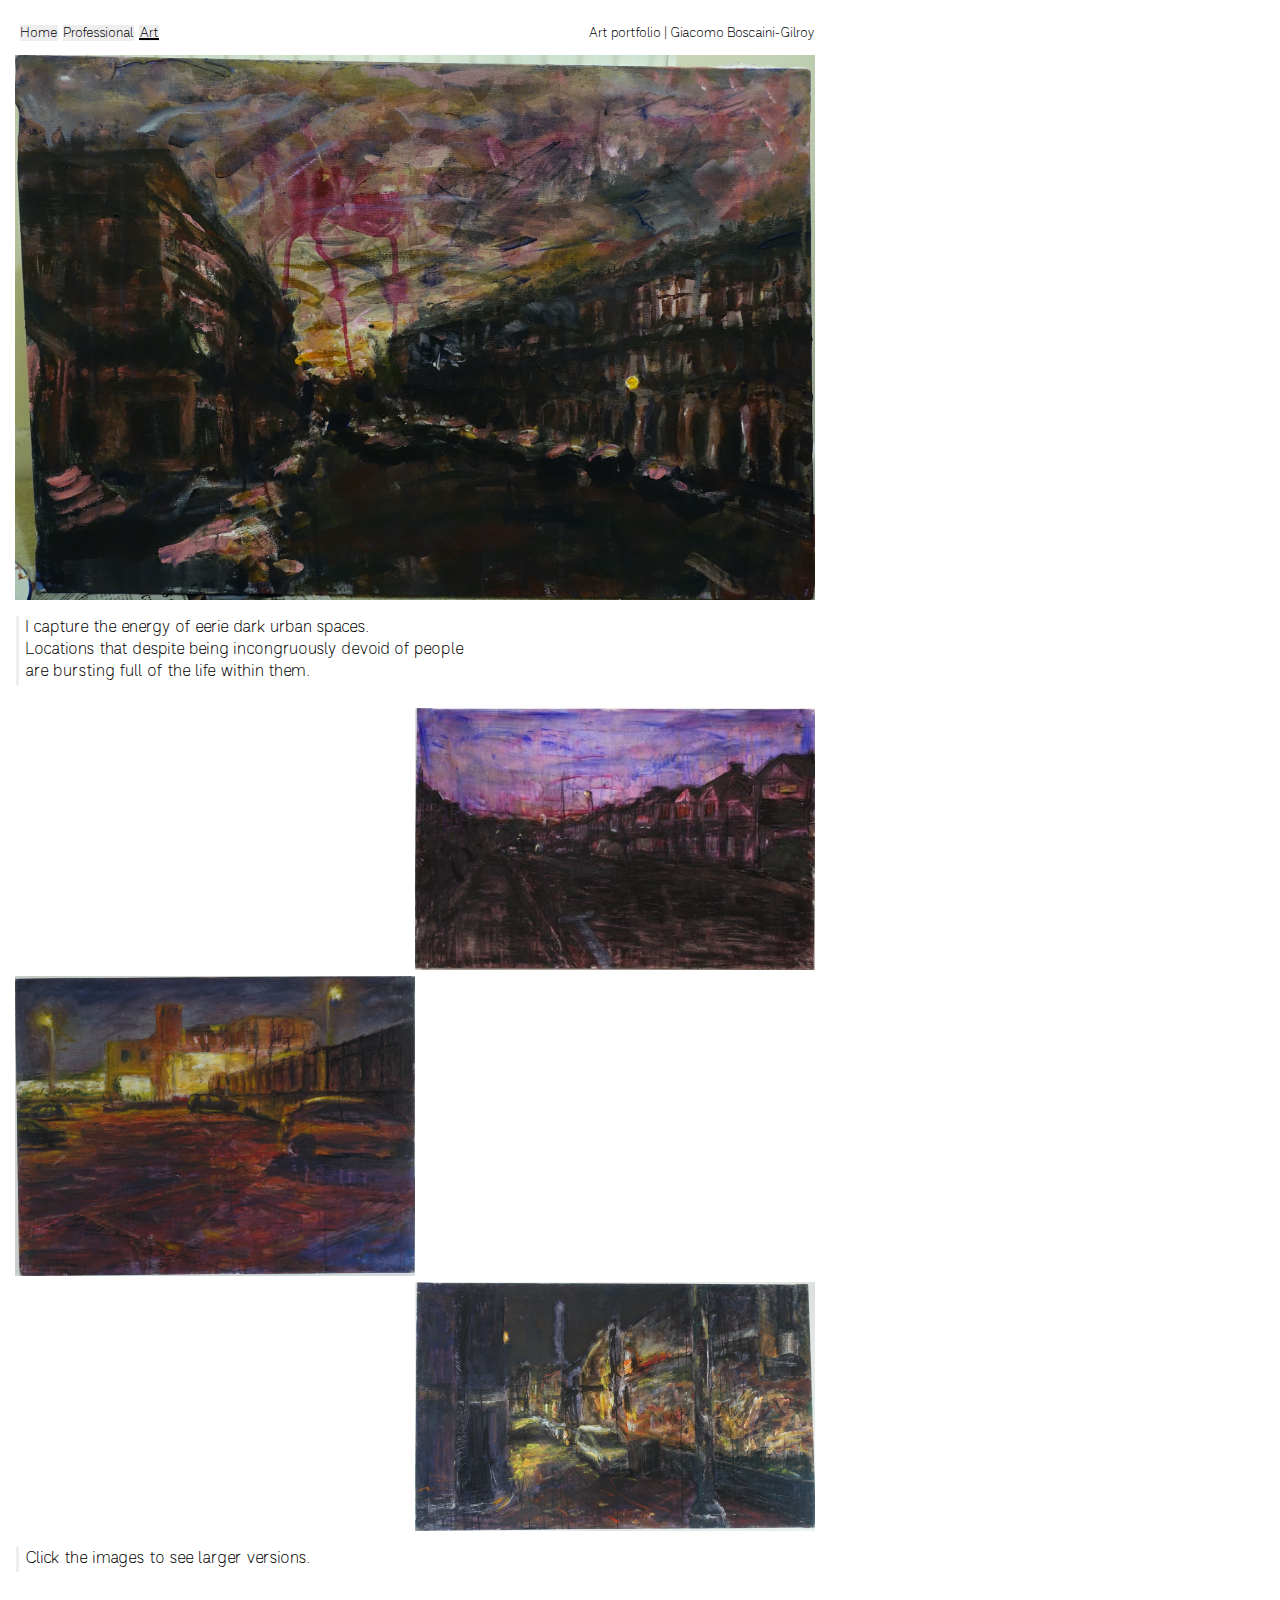
==== art.html @ c8221886 "Update relative links" ====
<!DOCTYPE html>
<html lang="en">
<head>
  <meta charset="UTF-8">
  <meta http-equiv="content-type" content="text/html; charset=utf-8" />
  <title>Giacomo Boscaini-Gilroy</title>
  <meta name='viewport' content='initial-scale=1' />
  <link href="https://fonts.googleapis.com/css?family=Open+Sans:400,600,700,bold" rel="stylesheet">
  <link href="./lib/globalstyles.css" rel="stylesheet" />
  <link rel="icon" type="image/x-icon" href="./images/favicon.ico">

<style>

  a {
    /* text-decoration-line: none;
    color: black; */
    position: relative;
  }

  body {
    /* font-family: 'Open Sans'; */
    display: inline-block;
    margin-left: 15px;
  }

  p {
    float: left;
  }

  p {
    margin-top: 0px;
    font-size: 12pt;
  }

  a > p {
    margin: 5px 0px 0px 15px;
    display: inline-block;
  }

  .container {
    clear: both;
    float: left;
  }

  .flex-container {
    display: flex;
    flex-direction: column;
  }

  .row {
    clear: both;
    display: flex;
    flex-direction: row;
    max-width: 800px;
  }

  .row > * {
    margin: 10px;
    flex: 1 1 0;
  }
  .row :first-child {
    flex: 1 1 0;
  }

  .column.photo {
    margin: 0px;
  }

  text {
    text-anchor: middle;
    alignment-baseline: middle;
  }

  .overlay {
    position: absolute;
    top: 0;
    bottom: 0;
    left: 0;
    right: 0;
    height: 100%;
    width: 100%;
    opacity: 0;
    transition: .5s ease;
    background-color: #e8e7ba;
  }

  a:hover .overlay {
    opacity: 0.8;
  }

  .text {
    /* color: white; */
    font-size: 14px;
    position: absolute;
    text-align: center;
    width: 100%;
    top: 50%;
    transform: translateY(-50%);
  }

  .img-container {
    position: relative;
  }

</style>

<script src="lib/d3.min.js"></script>

<body>
  <p class="header"><a href="/">
    Home
  </a></p>
  <p class="header"><a href="/data">
    Professional
  </a></p>
  <p class="header selected-page"><a href="/art">
    Art
  </a></p>

  <p class="header right desktop">Art portfolio | Giacomo Boscaini-Gilroy</p>
  <p class="header right mobile">Giacomo Boscaini-Gilroy<br>Art portfolio</p>

  <div class="container">
    <div class="flex-container">

      <div class="row">
        <div class="column photo">
          <a href="images/queensgateterrace.jpg">
            <div class="img-container">
              <img src="images/queensgateterrace_small.jpg" width="100%">
            </div>
          </a>
        </div>
      </div>

      <div class="border-container">
        <div class="row">
          <div class="column">
            <p>I capture the energy of eerie dark urban spaces.
              <br>Locations that despite being incongruously devoid of people
              <br>are bursting full of the life within them.
            </p>
          </div>
        </div>
      </div>

      <div class="row">
        <div class="column photo">
        </div>
        <div class="column photo">
          <a href="images/nightlifeinsuburbia.jpg">
            <div class="img-container">
              <img src="images/nightlifeinsuburbia.jpg" width="100%">
            </div>
          </a>
        </div>
      </div>

      <div class="row">
        <div class="column photo">
          <a href="images/surbitonstation.jpg">
            <div class="img-container">
              <img src="images/surbitonstation.jpg" width="100%">
            </div>
          </a>
        </div>
        <div class="column photo">
        </div>
      </div>

      <div class="row">
        <div class="column photo">
        </div>
        <div class="column photo">
          <a href="images/bricklaneblack.jpg">
            <div class="img-container">
              <img src="images/bricklaneblack.jpg" width="100%">
            </div>
          </a>
        </div>
      </div>

      <div class="border-container">
        <div class="row">
          <div class="column">
            <p>Click the images to see larger versions.
            </p>
          </div>
        </div>
      </div>

    </div>
  </div>

</body>

<script>

</script>
---- lib/globalstyles.css ----
@font-face {
    font-family: 'SalmaAlfasans';
    src: url("./SalmaAlfasans-Light.otf") format("opentype");
}

body {
  font-family: 'SalmaAlfasans';
}

h1, h3 {
  font-weight: 400;
}

.header {
  margin-top: 17px;
  margin-left: 5px;
  font-size: 13px;
}

.header.right {
  float: right;
  text-align: right;
}

a {
  text-decoration-thickness: 2px;
  background-color: #eee;
  color: black;
}
a:not(.header.selected-page a) {
  text-decoration-line: none;
}
a:hover {
  text-decoration-line: underline !important;
}
img:hover, image:hover {
  opacity: 0.8;
}

@media (max-width: 599px) {
  .desktop {
    display: none;
  }
}
@media (min-width: 600px) {
  .mobile {
    display: none;
  }
}

.border-container {
  position:relative;
}

.border-container.title:before {
  border-color: #ccc;
  top: 26px;
  height: 24px;
}

.border-container:before {
    position: absolute;
    width: 00px;
    height: calc(100% - 36px);
    border-color: #eee;
    /* border-color: #e8e7ba; */
    border-style: solid;
    /* border-width: 2px; */
    content: ' ';
    top: 10px;
    left: 1px;
    border-width: 3px 0 0 3px;
}
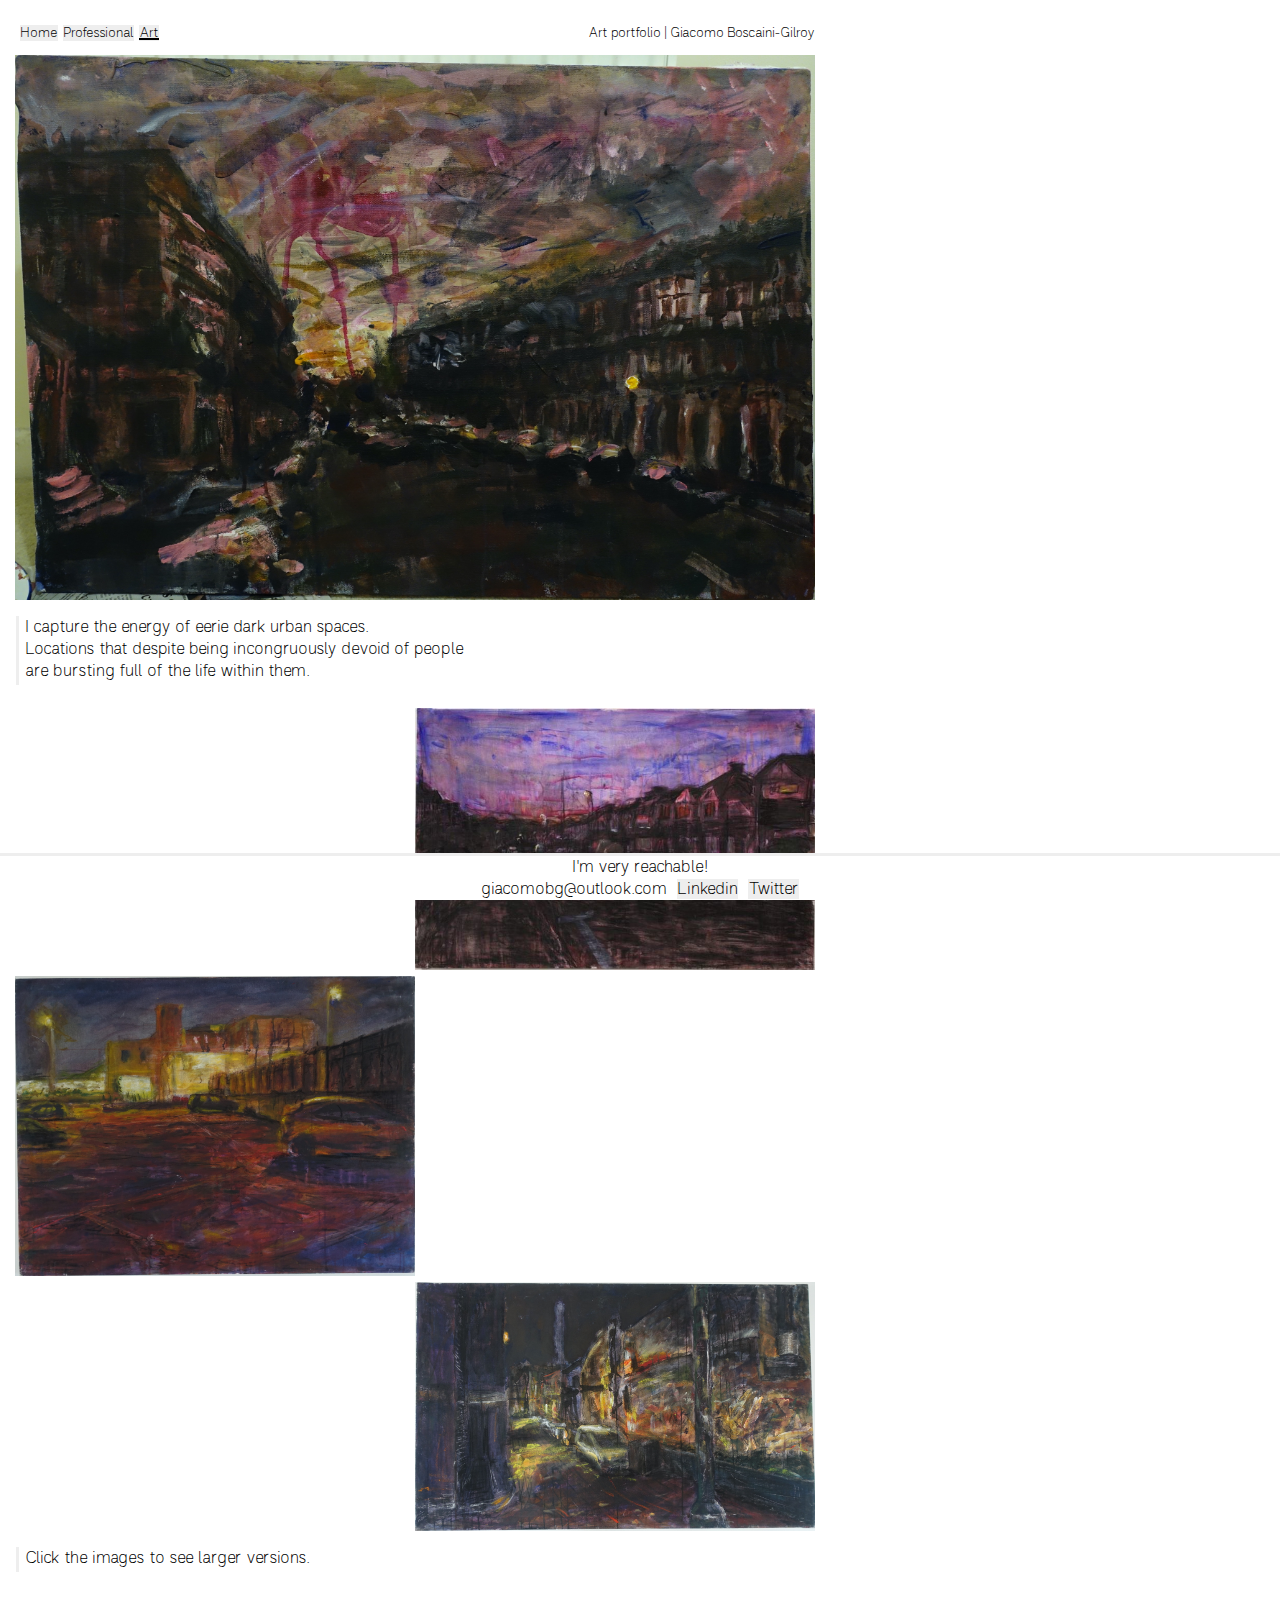
==== commit c4b123a6: "Add footer" ====
--- a/art.html
+++ b/art.html
@@ -21,6 +21,7 @@
     /* font-family: 'Open Sans'; */
     display: inline-block;
     margin-left: 15px;
+    margin-bottom: 40px;
   }
 
   p {
@@ -192,6 +193,14 @@
     </div>
   </div>
 
+  <footer>
+    I'm very reachable! <br>
+    <span class="side-margin">giacomobg@outlook.com</span>
+    <a class="side-margin" href="https://www.linkedin.com/in/giacomo-boscaini-gilroy/">Linkedin</a>
+    <a class="side-margin" href="https://twitter.com/GiacomoBosc">Twitter</a>
+  </footer>
+
+
 </body>
 
 <script>
--- a/lib/globalstyles.css
+++ b/lib/globalstyles.css
@@ -71,3 +71,19 @@
     left: 1px;
     border-width: 3px 0 0 3px;
 }
+
+footer {
+  border-top: solid #eee 3px;
+  background-color: white;
+  position: fixed;
+  left: -10px;
+  bottom: 0;
+  width: 100%;
+  padding-left: 10px;
+  padding-right: 10px;
+  text-align: center;
+}
+.side-margin {
+  margin-right:3px;
+  margin-left: 3px;
+}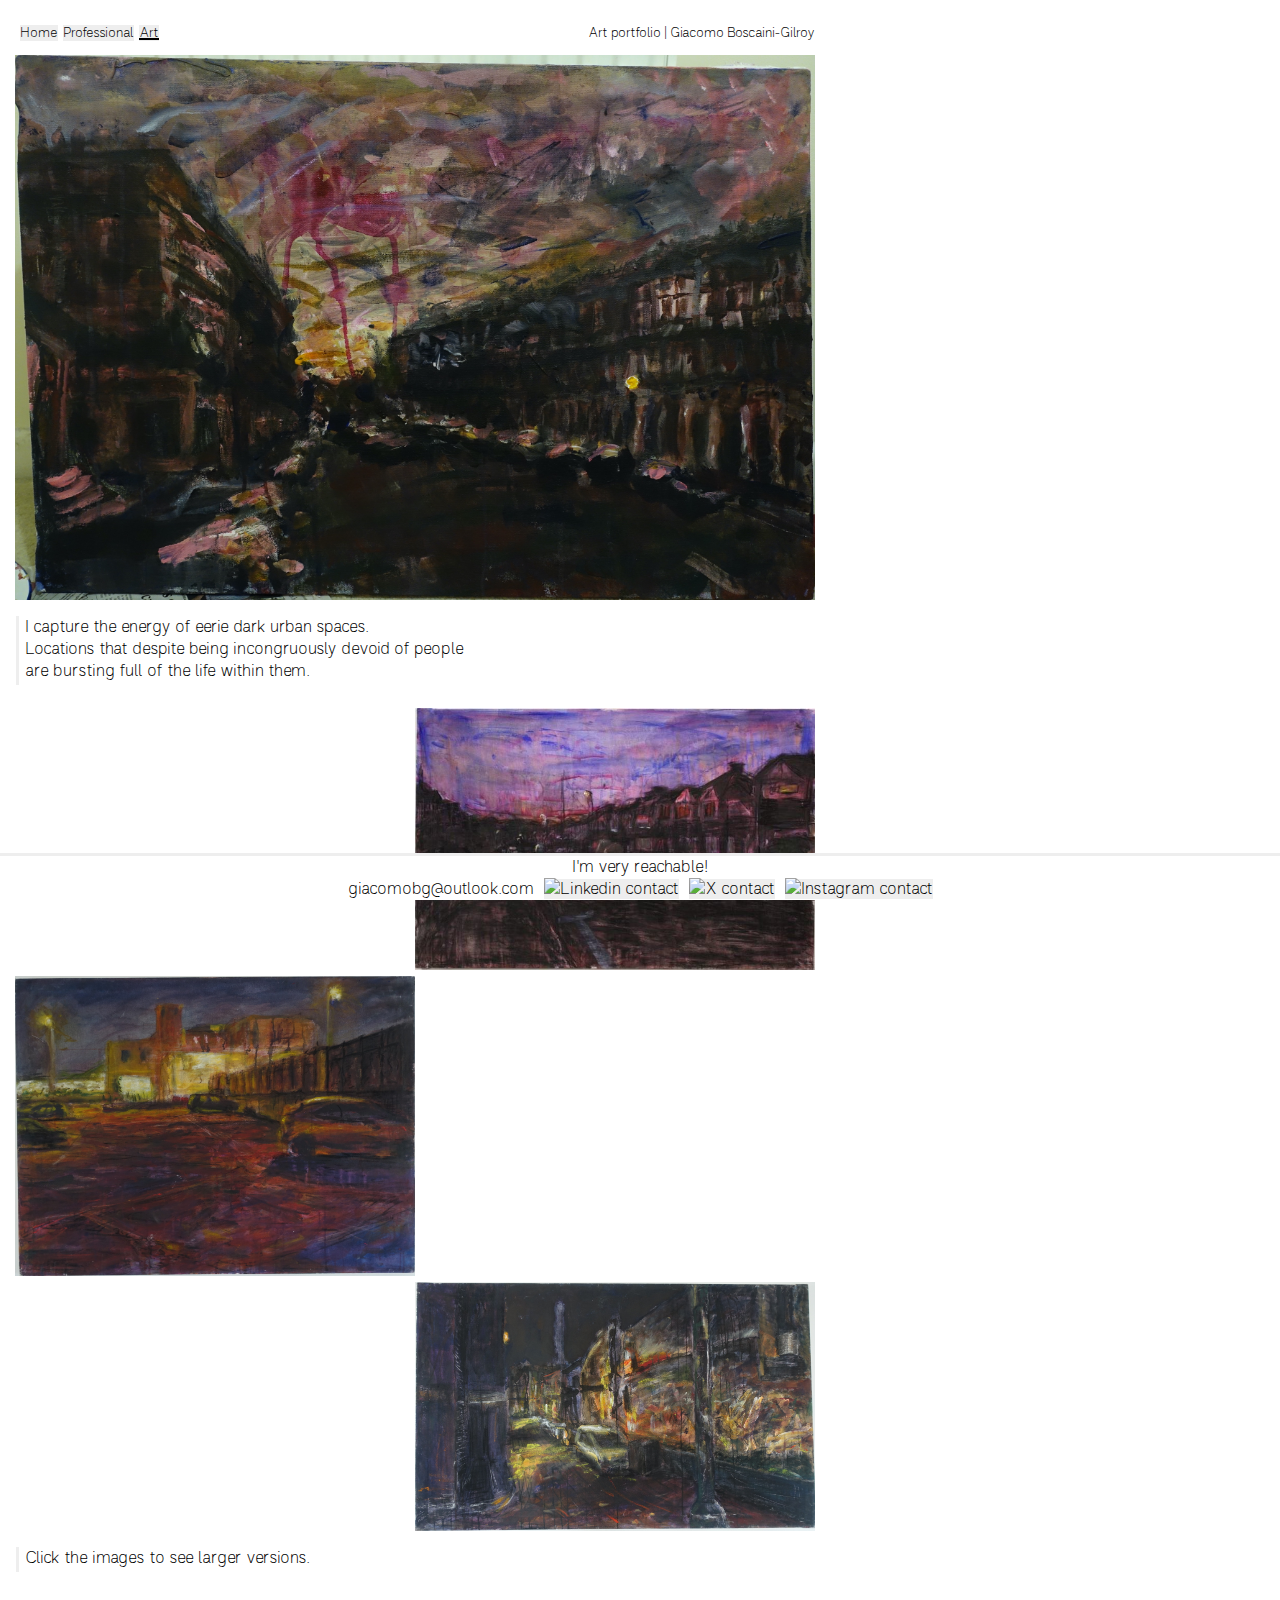
==== commit ae189cfa: "Replace art page footer" ====
--- a/art.html
+++ b/art.html
@@ -196,8 +196,9 @@
   <footer>
     I'm very reachable! <br>
     <span class="side-margin">giacomobg@outlook.com</span>
-    <a class="side-margin" href="https://www.linkedin.com/in/giacomo-boscaini-gilroy/">Linkedin</a>
-    <a class="side-margin" href="https://twitter.com/GiacomoBosc">Twitter</a>
+    <a class="side-margin" href="https://www.linkedin.com/in/giacomo-boscaini-gilroy/"><img class="social-image" src="https://cdn1.iconfinder.com/data/icons/social-media-rounded-corners/512/Rounded_Linkedin2_svg-512.png" alt="Linkedin contact"></a>
+    <a class="side-margin" href="https://twitter.com/GiacomoBosc"><img class="social-image" src="https://cdn2.iconfinder.com/data/icons/threads-by-instagram/24/x-logo-twitter-new-brand-contained-512.png" alt="X contact"></a>
+    <a class="side-margin" href="https://www.instagram.com/londondatavizzer"><img class="social-image" src="https://cdn1.iconfinder.com/data/icons/social-media-rounded-corners/512/Rounded_Instagram_svg-512.png" alt="Instagram contact"></a>
   </footer>
 
 
--- a/lib/globalstyles.css
+++ b/lib/globalstyles.css
@@ -1,10 +1,14 @@
 @font-face {
-    font-family: 'SalmaAlfasans';
+    font-family: 'Salma';
     src: url("./SalmaAlfasans-Light.otf") format("opentype");
+}
+@font-face {
+    font-family: 'SalmaBold';
+    src: url("./SalmaAlfasans\ SemiBold.otf") format("opentype");
 }
 
 body {
-  font-family: 'SalmaAlfasans';
+  font-family: 'Salma';
 }
 
 h1, h3 {
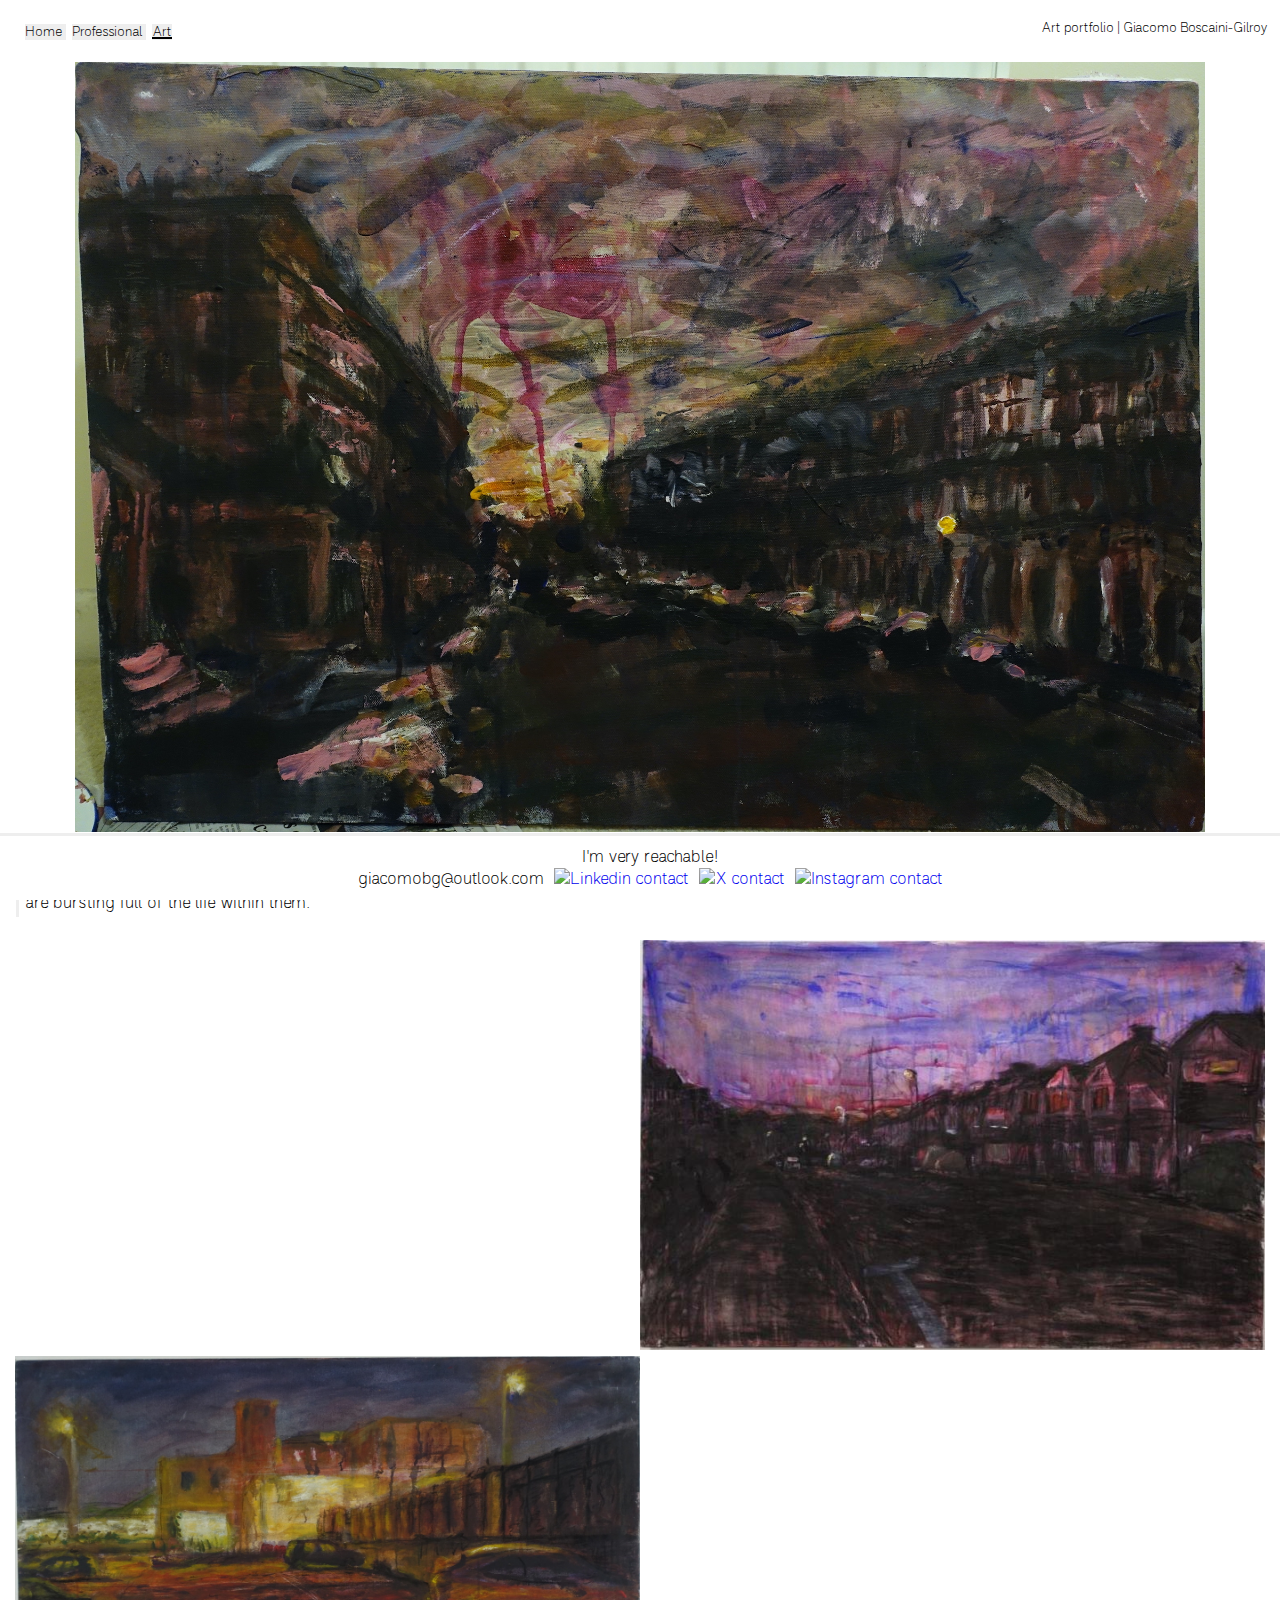
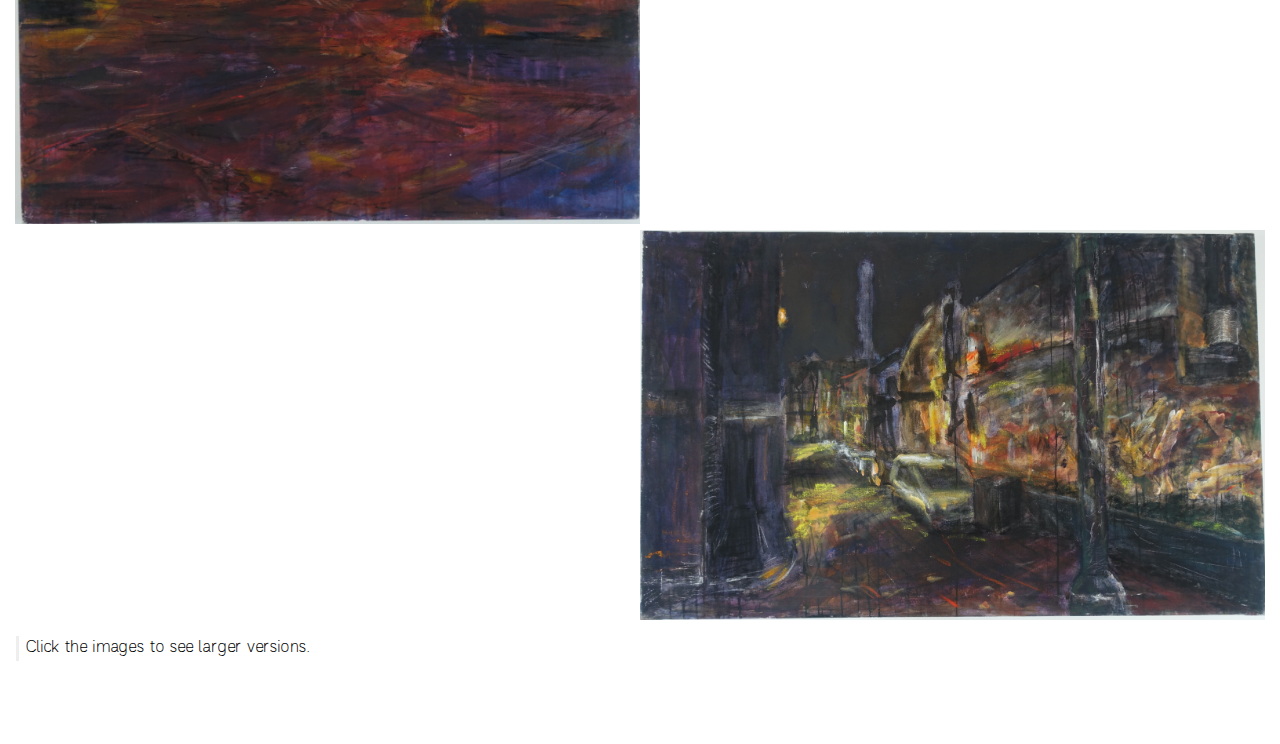
==== commit 26766874: "Add GSAP animations" ====
--- a/art.html
+++ b/art.html
@@ -4,6 +4,10 @@
   <meta charset="UTF-8">
   <meta http-equiv="content-type" content="text/html; charset=utf-8" />
   <title>Giacomo Boscaini-Gilroy</title>
+  <meta property="og:title" content="Giacomo Boscaini-Gilroy"/>
+  <meta property="og:description" content="A portfolio of data visualisation work and paintings"/>
+  <meta property="og:type" content="website"/>
+  <meta property="og:image" content="https://www.giacomomakes.art/images/spotify-bubbles.gif"/>
   <meta name='viewport' content='initial-scale=1' />
   <link href="https://fonts.googleapis.com/css?family=Open+Sans:400,600,700,bold" rel="stylesheet">
   <link href="./lib/globalstyles.css" rel="stylesheet" />
@@ -19,9 +23,9 @@
 
   body {
     /* font-family: 'Open Sans'; */
-    display: inline-block;
-    margin-left: 15px;
-    margin-bottom: 40px;
+    /* display: inline-block; */
+    margin-left: 0px;
+    margin-bottom: 60px;
   }
 
   p {
@@ -39,8 +43,10 @@
   }
 
   .container {
-    clear: both;
-    float: left;
+    margin-left: 15px;
+    margin-right: 15px;
+    /* clear: both;
+    float: left; */
   }
 
   .flex-container {
@@ -52,7 +58,7 @@
     clear: both;
     display: flex;
     flex-direction: row;
-    max-width: 800px;
+    /* max-width: 800px; */
   }
 
   .row > * {
@@ -99,27 +105,38 @@
     transform: translateY(-50%);
   }
 
-  .img-container {
+  /* .img-container { */
+    img {
     position: relative;
   }
+  img {
+    max-height: calc(100vh - 130px);
+    object-fit: contain;
+  }
 
 </style>
 
 <script src="lib/d3.min.js"></script>
 
 <body>
-  <p class="header"><a href="/">
-    Home
-  </a></p>
-  <p class="header"><a href="/data">
-    Professional
-  </a></p>
-  <p class="header selected-page"><a href="/art">
-    Art
-  </a></p>
-
-  <p class="header right desktop">Art portfolio | Giacomo Boscaini-Gilroy</p>
-  <p class="header right mobile">Giacomo Boscaini-Gilroy<br>Art portfolio</p>
+  
+  <div class="header-container">
+    <div class="header-left">
+      <a class="header-text" href="./" >
+        Home
+      </a>
+      <a class="header-text" href="./data" >
+        Professional
+      </a>
+      <a class="header-text selected-page" href="./art" >
+        Art
+      </a>
+    </div>
+    <div class="header-right">
+      <p class="header-text right desktop">Art portfolio | Giacomo Boscaini-Gilroy</p>
+      <p class="header-text right mobile">Giacomo Boscaini-Gilroy<br>Art portfolio</p>  
+    </div>
+  </div>
 
   <div class="container">
     <div class="flex-container">
@@ -127,9 +144,9 @@
       <div class="row">
         <div class="column photo">
           <a href="images/queensgateterrace.jpg">
-            <div class="img-container">
+            <!-- <div class="img-container"> -->
               <img src="images/queensgateterrace_small.jpg" width="100%">
-            </div>
+            <!-- </div> -->
           </a>
         </div>
       </div>
@@ -150,9 +167,9 @@
         </div>
         <div class="column photo">
           <a href="images/nightlifeinsuburbia.jpg">
-            <div class="img-container">
+            <!-- <div class="img-container"> -->
               <img src="images/nightlifeinsuburbia.jpg" width="100%">
-            </div>
+            <!-- </div> -->
           </a>
         </div>
       </div>
@@ -160,9 +177,9 @@
       <div class="row">
         <div class="column photo">
           <a href="images/surbitonstation.jpg">
-            <div class="img-container">
+            <!-- <div class="img-container"> -->
               <img src="images/surbitonstation.jpg" width="100%">
-            </div>
+            <!-- </div> -->
           </a>
         </div>
         <div class="column photo">
--- a/lib/globalstyles.css
+++ b/lib/globalstyles.css
@@ -1,37 +1,71 @@
 @font-face {
     font-family: 'Salma';
     src: url("./SalmaAlfasans-Light.otf") format("opentype");
+    font-weight: 400;
 }
 @font-face {
-    font-family: 'SalmaBold';
+    font-family: 'Salma';
     src: url("./SalmaAlfasans\ SemiBold.otf") format("opentype");
+    font-weight: 700;
 }
 
 body {
   font-family: 'Salma';
+  margin: 0px;
 }
 
 h1, h3 {
   font-weight: 400;
 }
 
-.header {
-  margin-top: 17px;
-  margin-left: 5px;
+.bold {
+  font-weight: 700;
+}
+
+.header-container {
+  /* position: fixed; */
+  width: 100%;
+  padding-top: 20px;
+  padding-bottom: 20px;
+  /* border-bottom: solid #eee 3px; */
+  background-color: #fff;
+  z-index: 5;
+}
+
+.header-left {
+  display: inline;
+  margin-left: 25px;
+}
+.header-right {
+  position: absolute;
+  display: inline;
+  right: 6px;
+}
+.header-text {
+  display: inline;
+  margin-right: 6px;
+  /* margin-top: 17px;
+  margin-left: 5px; */
   font-size: 13px;
 }
 
-.header.right {
-  float: right;
+.header-text.right {
+  display: block;
   text-align: right;
 }
 
-a {
+.content-container {
+  width: calc(100vw - 15px);
+  margin-left: 15px;
+  margin-bottom: 50px;
+}
+
+a:not(a:has(img)) {
   text-decoration-thickness: 2px;
   background-color: #eee;
   color: black;
 }
-a:not(.header.selected-page a) {
+a:not(a.selected-page) {
   text-decoration-line: none;
 }
 a:hover {
@@ -43,22 +77,22 @@
 
 @media (max-width: 599px) {
   .desktop {
-    display: none;
+    display: none !important;
   }
 }
 @media (min-width: 600px) {
   .mobile {
-    display: none;
+    display: none !important;
   }
 }
 
 .border-container {
-  position:relative;
+  position: relative;
 }
 
 .border-container.title:before {
   border-color: #ccc;
-  top: 26px;
+  top: 0px;
   height: 24px;
 }
 
@@ -80,14 +114,18 @@
   border-top: solid #eee 3px;
   background-color: white;
   position: fixed;
-  left: -10px;
   bottom: 0;
   width: 100%;
-  padding-left: 10px;
-  padding-right: 10px;
+  padding: 10px;
   text-align: center;
 }
 .side-margin {
   margin-right:3px;
   margin-left: 3px;
-}+}
+
+.social-image {
+  height: 20px;
+  margin-bottom: -5px;
+}
+
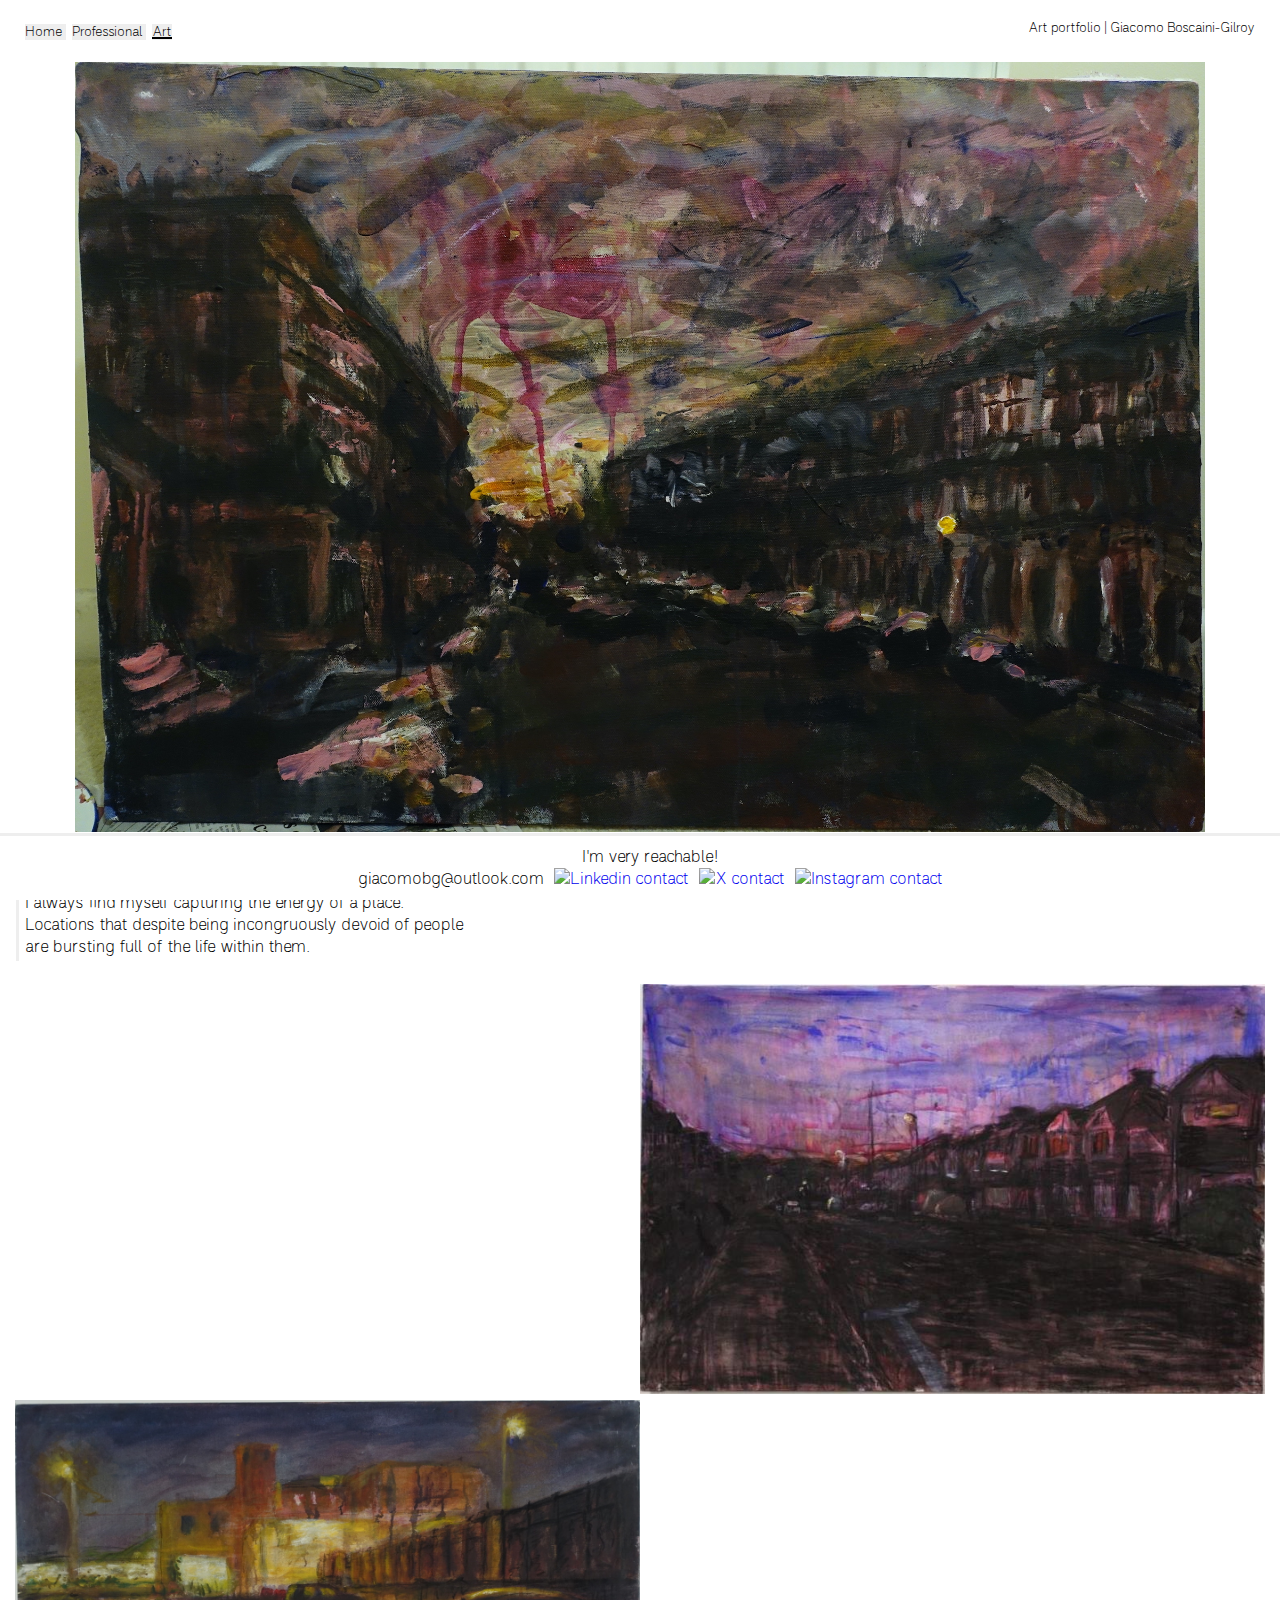
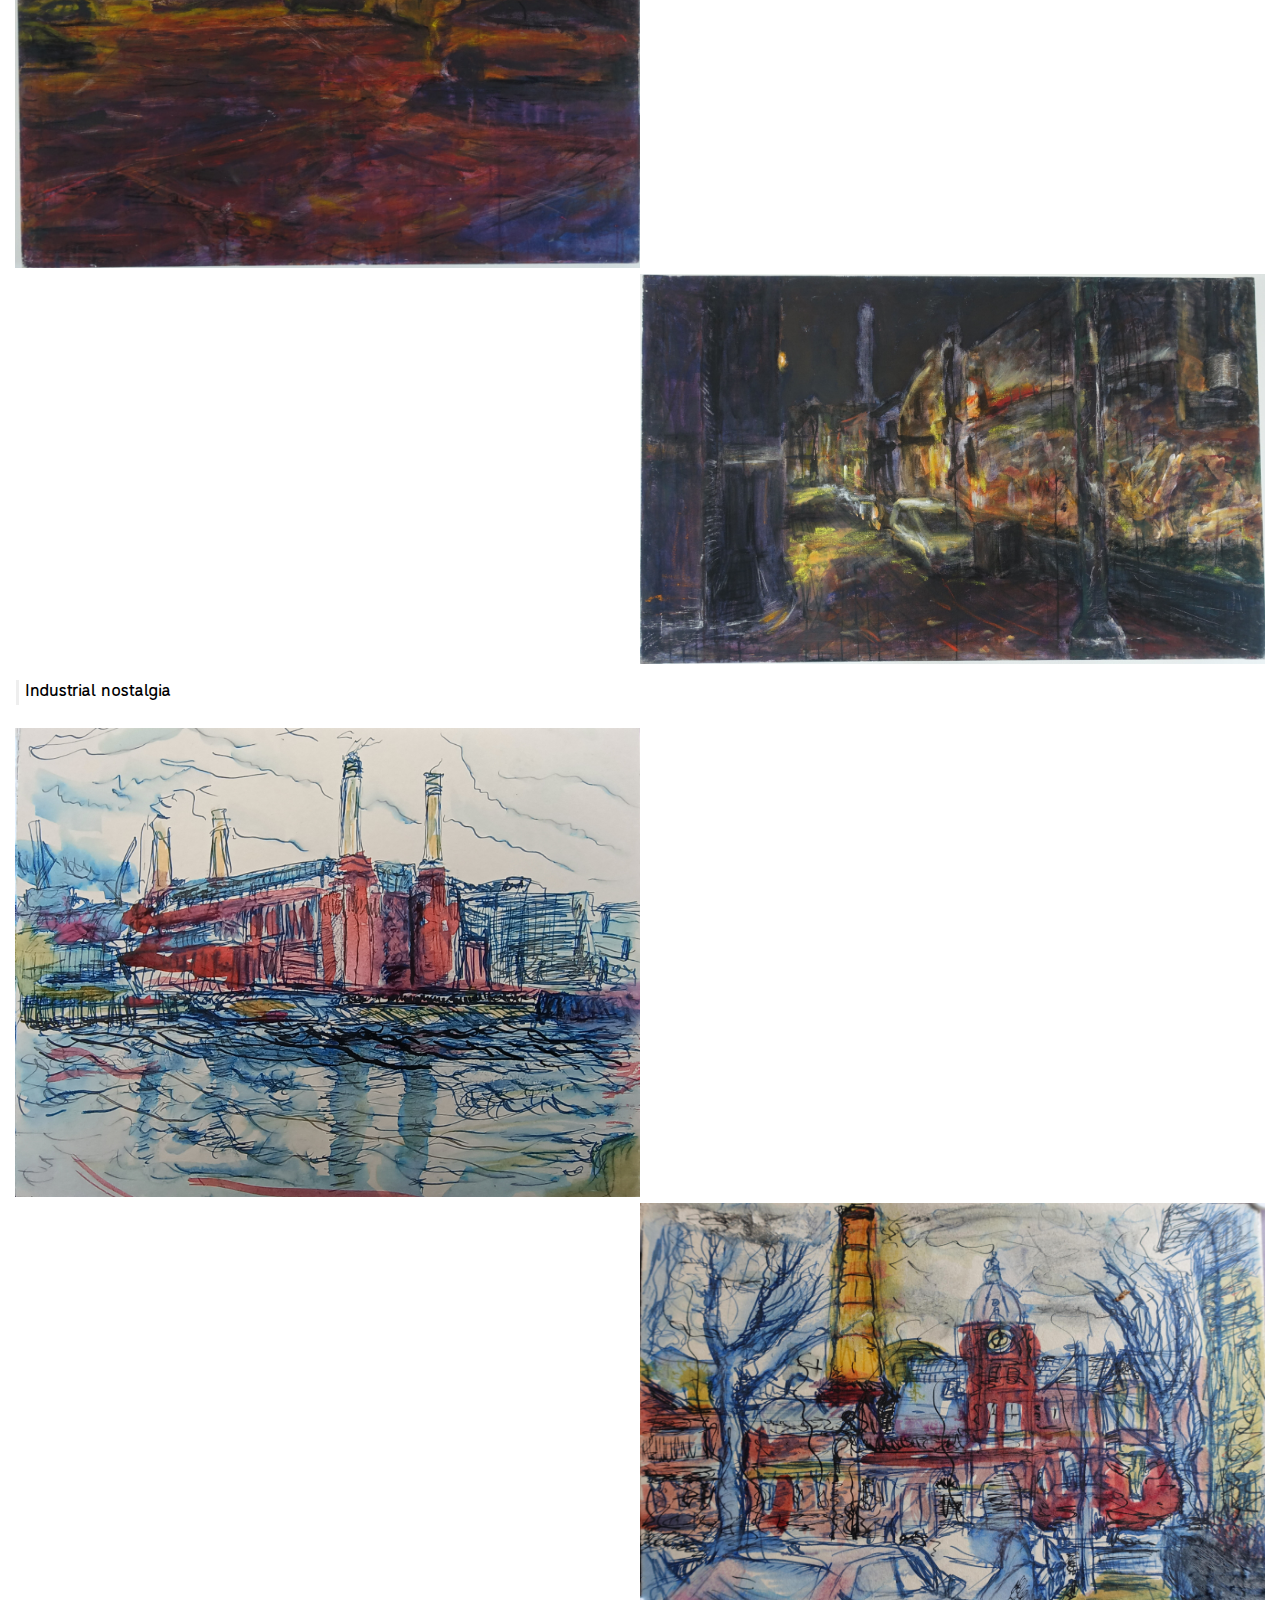
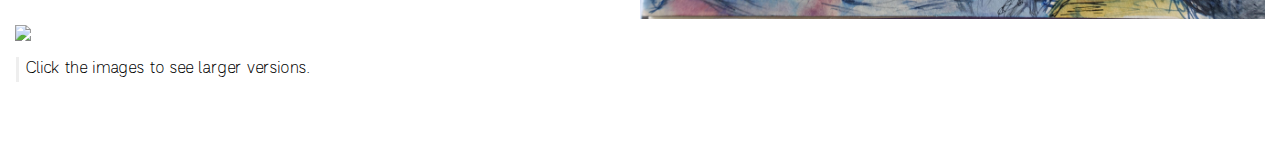
==== commit 97d36277: "Add new artwork" ====
--- a/art.html
+++ b/art.html
@@ -28,11 +28,12 @@
     margin-bottom: 60px;
   }
 
+  /* p {
+    float: left;
+  } */
+
   p {
-    float: left;
-  }
-
-  p {
+    width: 100%;
     margin-top: 0px;
     font-size: 12pt;
   }
@@ -76,23 +77,6 @@
   text {
     text-anchor: middle;
     alignment-baseline: middle;
-  }
-
-  .overlay {
-    position: absolute;
-    top: 0;
-    bottom: 0;
-    left: 0;
-    right: 0;
-    height: 100%;
-    width: 100%;
-    opacity: 0;
-    transition: .5s ease;
-    background-color: #e8e7ba;
-  }
-
-  a:hover .overlay {
-    opacity: 0.8;
   }
 
   .text {
@@ -112,6 +96,15 @@
   img {
     max-height: calc(100vh - 130px);
     object-fit: contain;
+  }
+  img:hover {
+    opacity: 1 !important;
+  }
+
+  .series-title {
+    /* display:block; */
+    /* text-align: right; */
+    font-weight: 700;
   }
 
 </style>
@@ -154,7 +147,11 @@
       <div class="border-container">
         <div class="row">
           <div class="column">
-            <p>I capture the energy of eerie dark urban spaces.
+            <p>
+              <span class="series-title">City living</span>
+              <br>
+              <br>
+            I always find myself capturing the energy of a place.
               <br>Locations that despite being incongruously devoid of people
               <br>are bursting full of the life within them.
             </p>
@@ -198,6 +195,52 @@
         </div>
       </div>
 
+      <div class="border-container">
+        <div class="row">
+          <div class="column">
+            <p>
+              <span class="series-title">Industrial nostalgia</span>
+            </p>
+          </div>
+        </div>
+      </div>
+
+      <div class="row">
+        <div class="column photo">
+          <a href="images/batterseapowerstation.jpg">
+            <div class="img-container">
+              <img src="images/batterseapowerstation.jpg" width="100%">
+            </div>
+          </a>
+        </div>
+        <div class="column photo">
+        </div>
+      </div>
+
+      <div class="row">
+        <div class="column photo">
+        </div>
+        <div class="column photo">
+          <a href="images/walworthchimney.jpg">
+            <div class="img-container">
+              <img src="images/walworthchimney.jpg" width="100%">
+            </div>
+          </a>
+        </div>
+      </div>
+
+      <div class="row">
+        <div class="column photo">
+          <a href="images/westonparade.jpg">
+            <div class="img-container">
+              <img src="images/westonparade.jpg" width="100%">
+            </div>
+          </a>
+        </div>
+        <div class="column photo">
+        </div>
+      </div>
+      
       <div class="border-container">
         <div class="row">
           <div class="column">
--- a/lib/globalstyles.css
+++ b/lib/globalstyles.css
@@ -39,7 +39,7 @@
 .header-right {
   position: absolute;
   display: inline;
-  right: 6px;
+  right: 25px;
 }
 .header-text {
   display: inline;
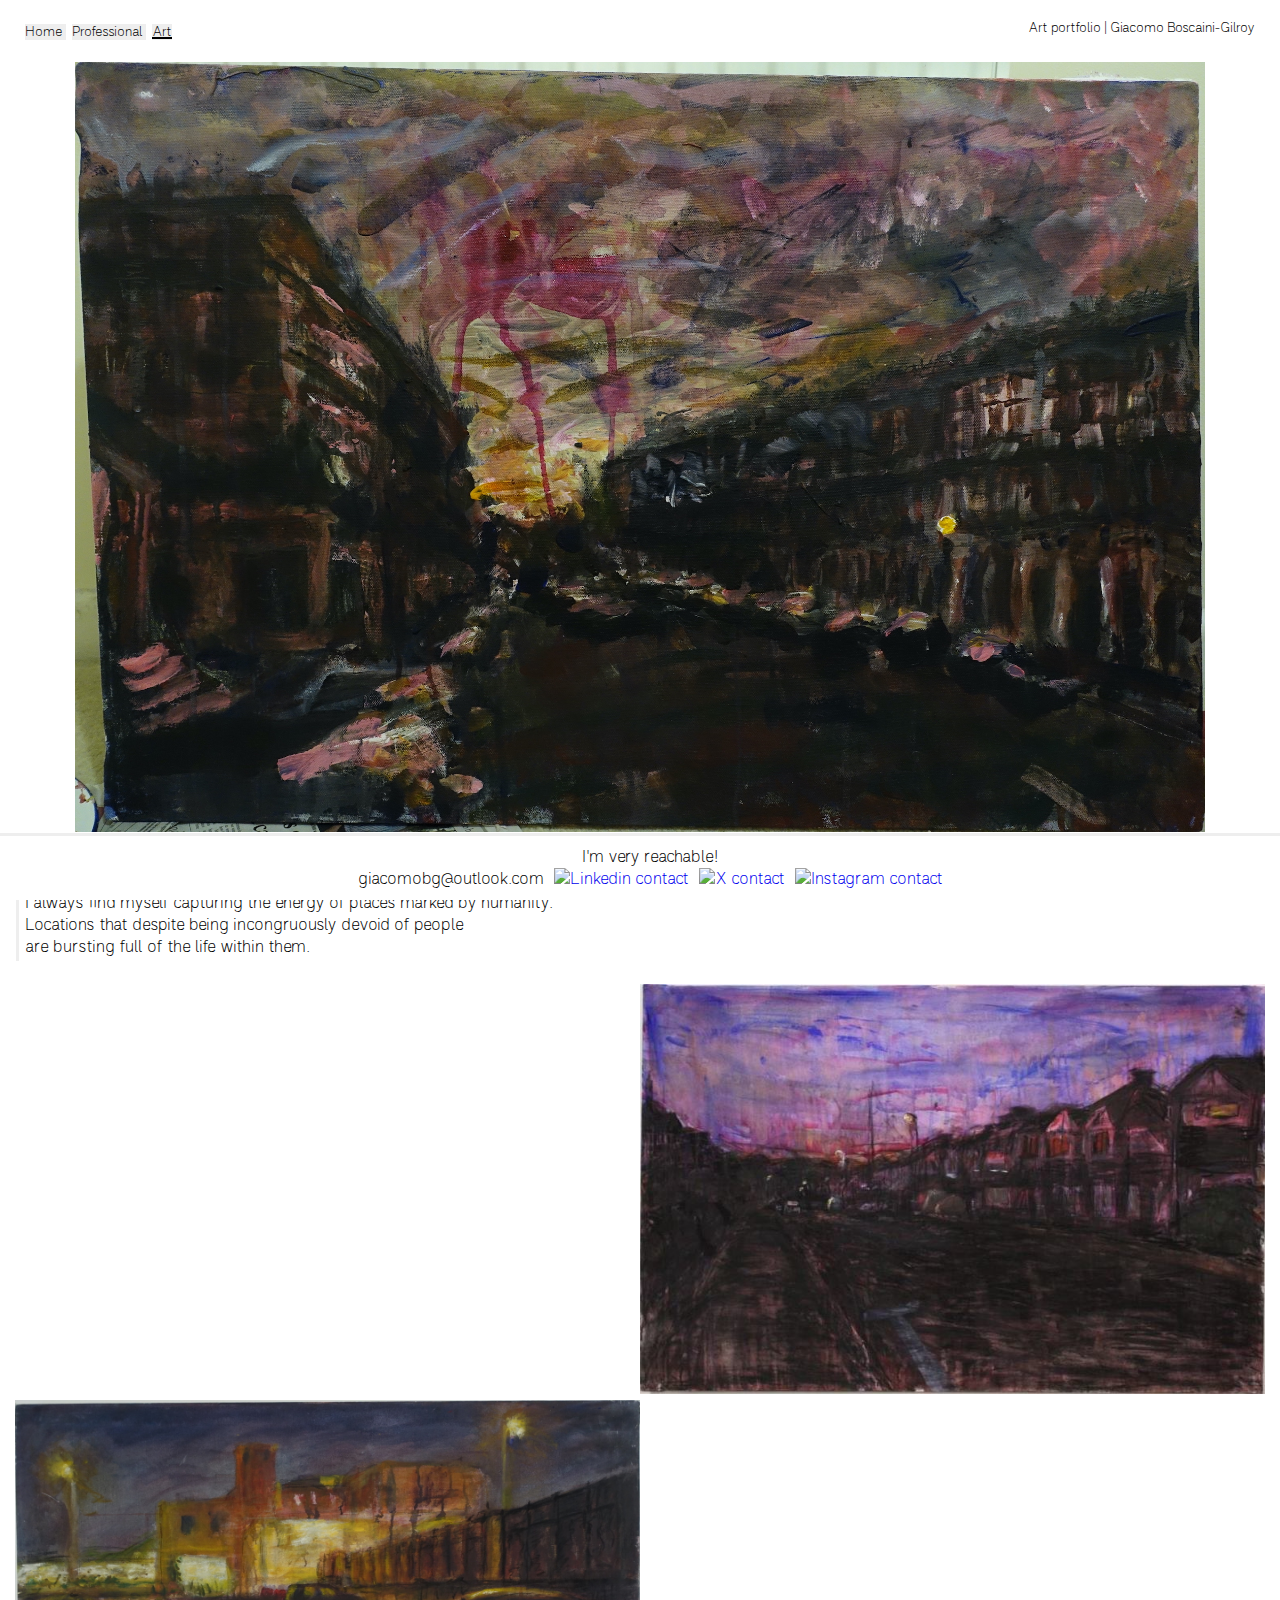
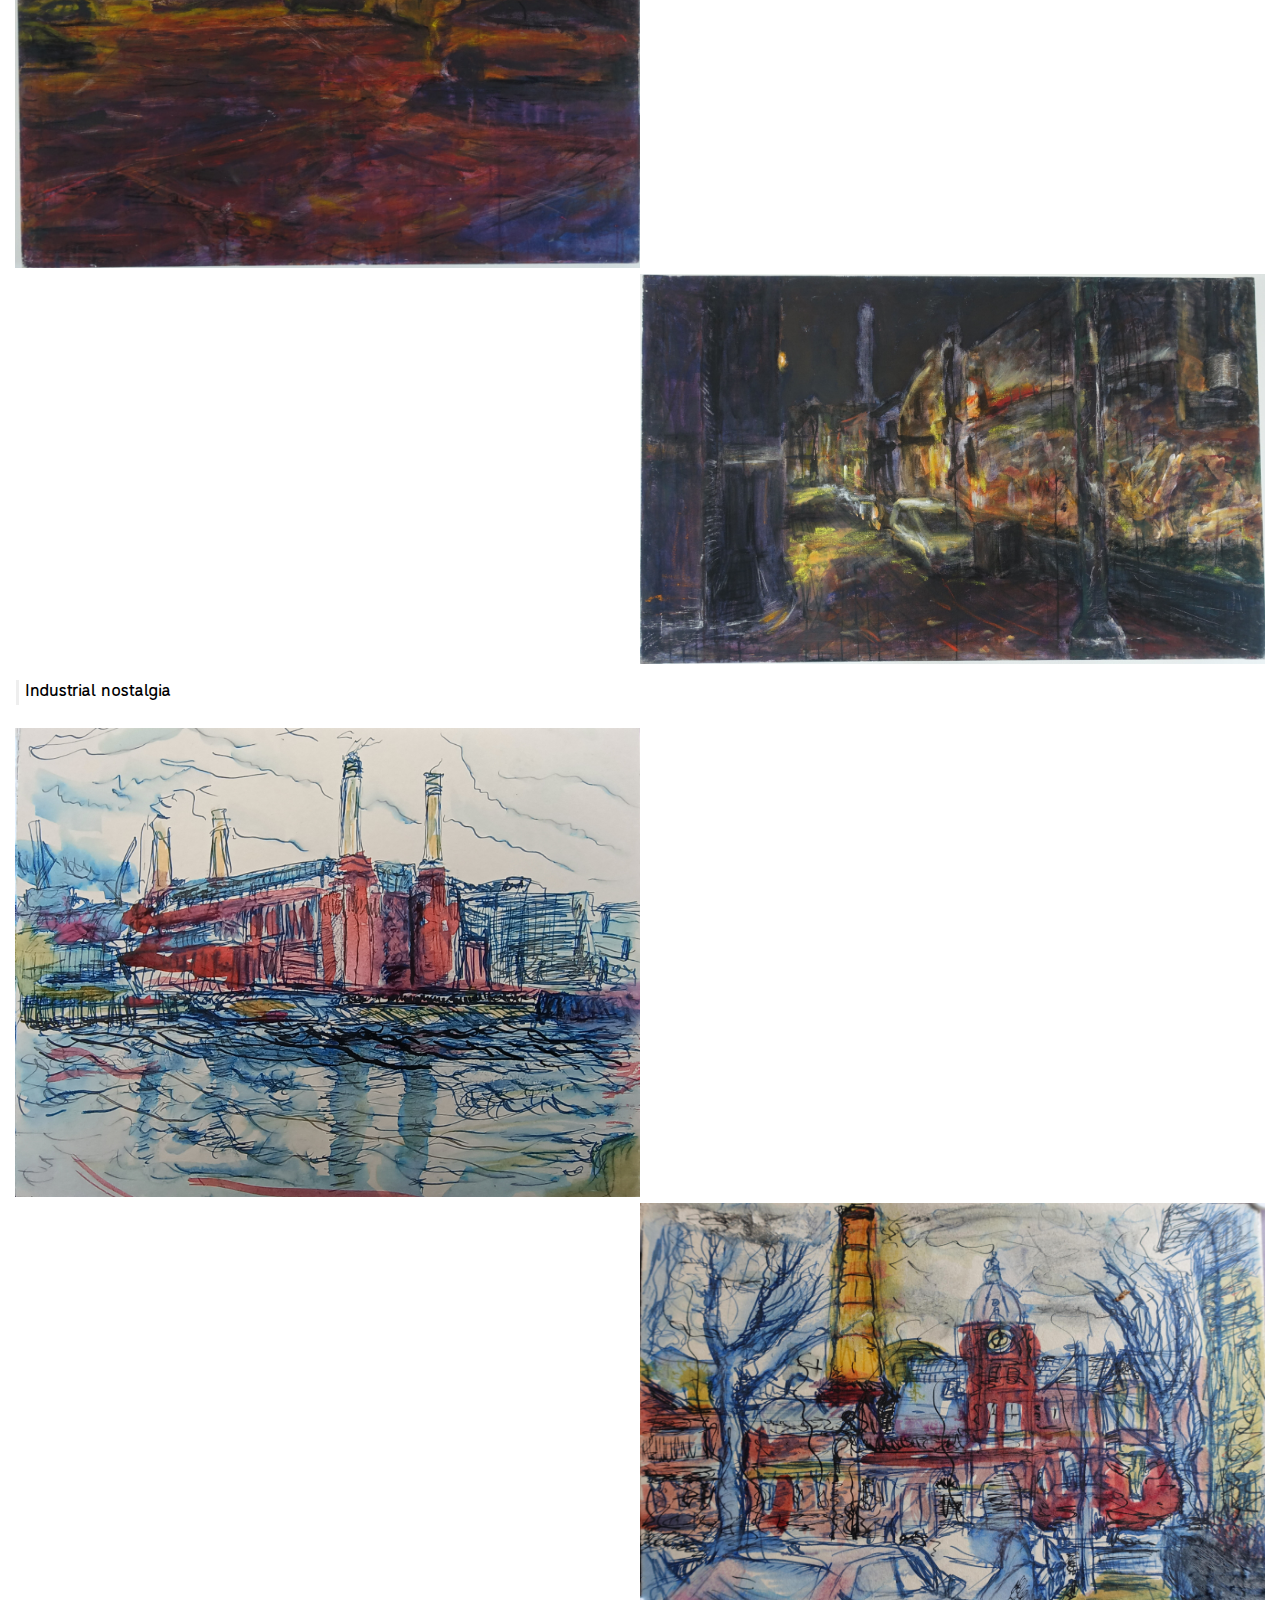
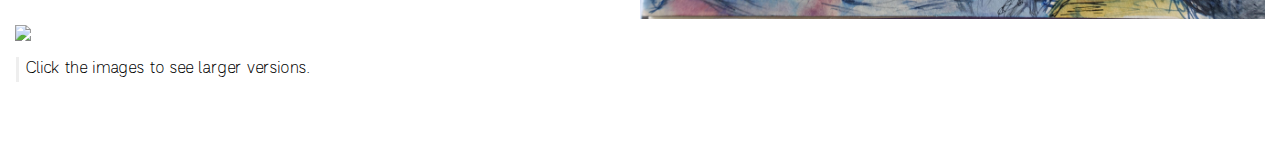
==== commit fa69e258: "Update art.html" ====
--- a/art.html
+++ b/art.html
@@ -151,7 +151,7 @@
               <span class="series-title">City living</span>
               <br>
               <br>
-            I always find myself capturing the energy of a place.
+            I always find myself capturing the energy of places marked by humanity.
               <br>Locations that despite being incongruously devoid of people
               <br>are bursting full of the life within them.
             </p>
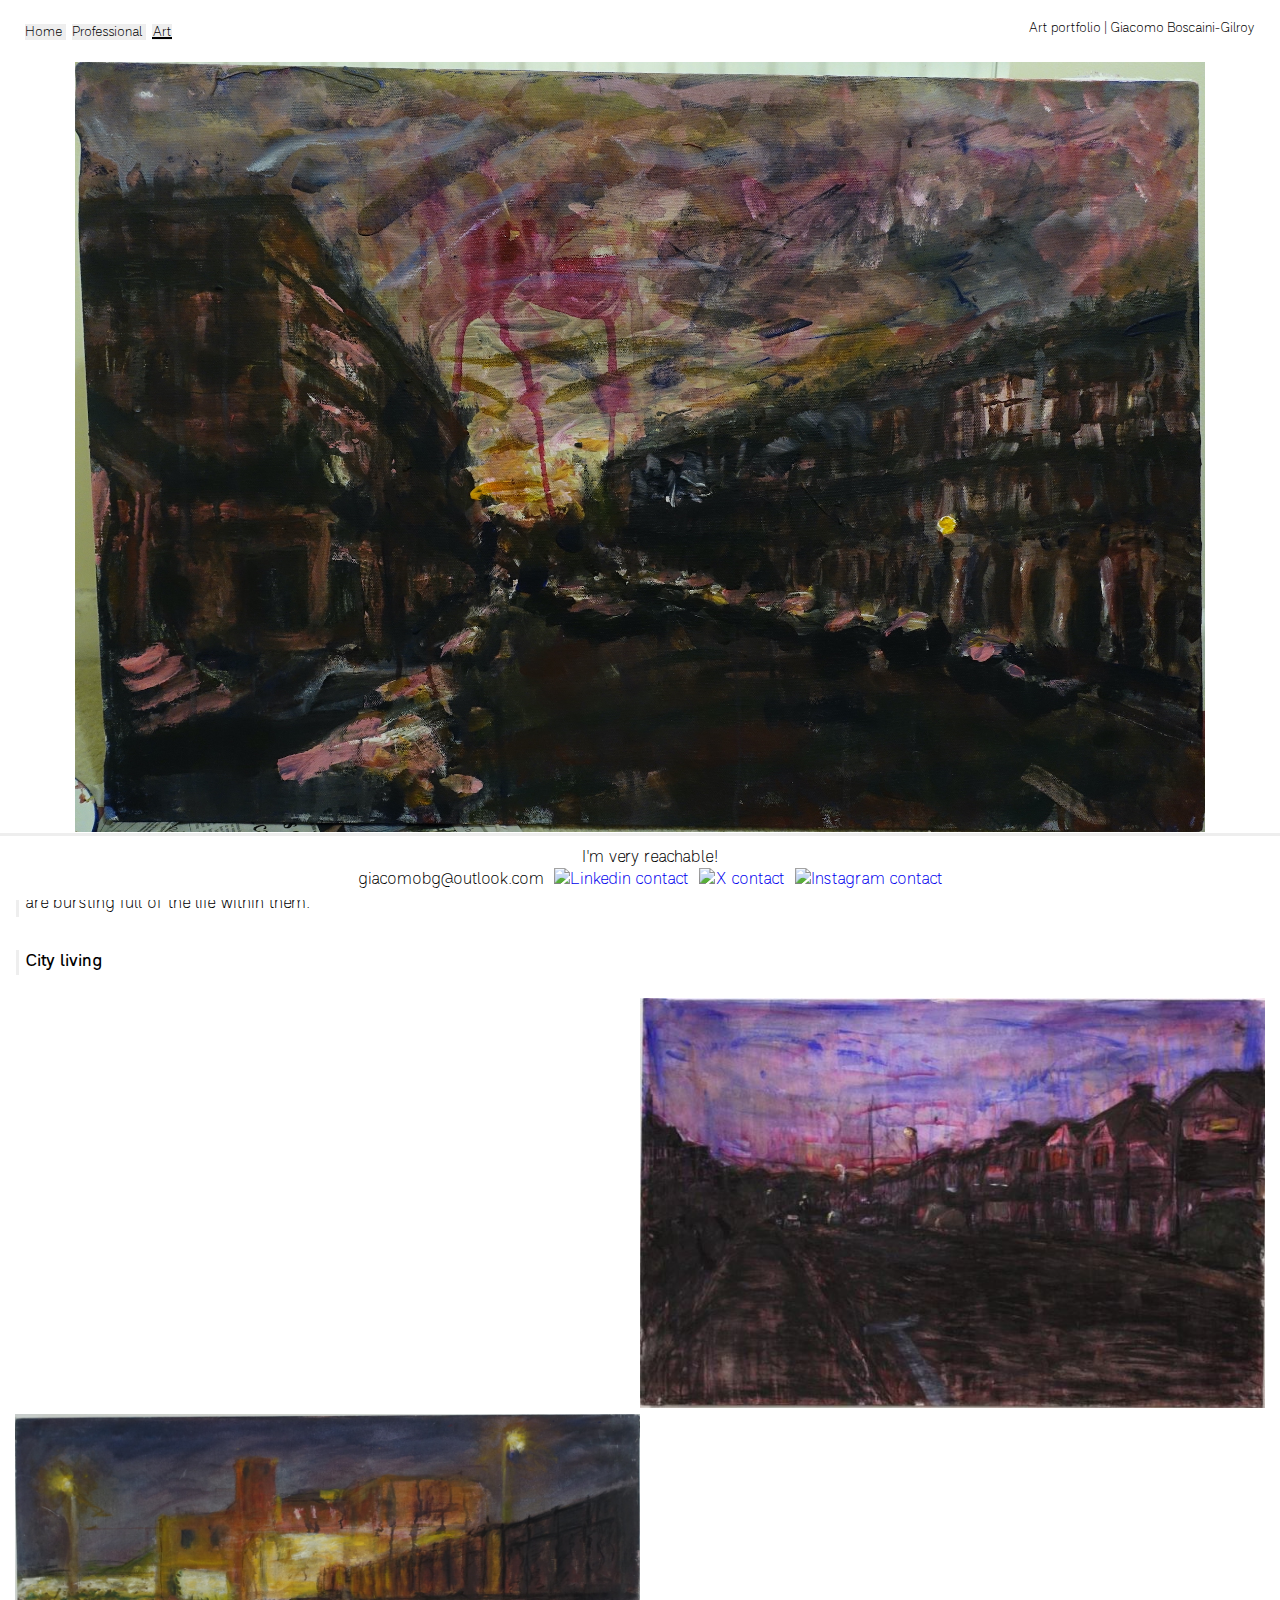
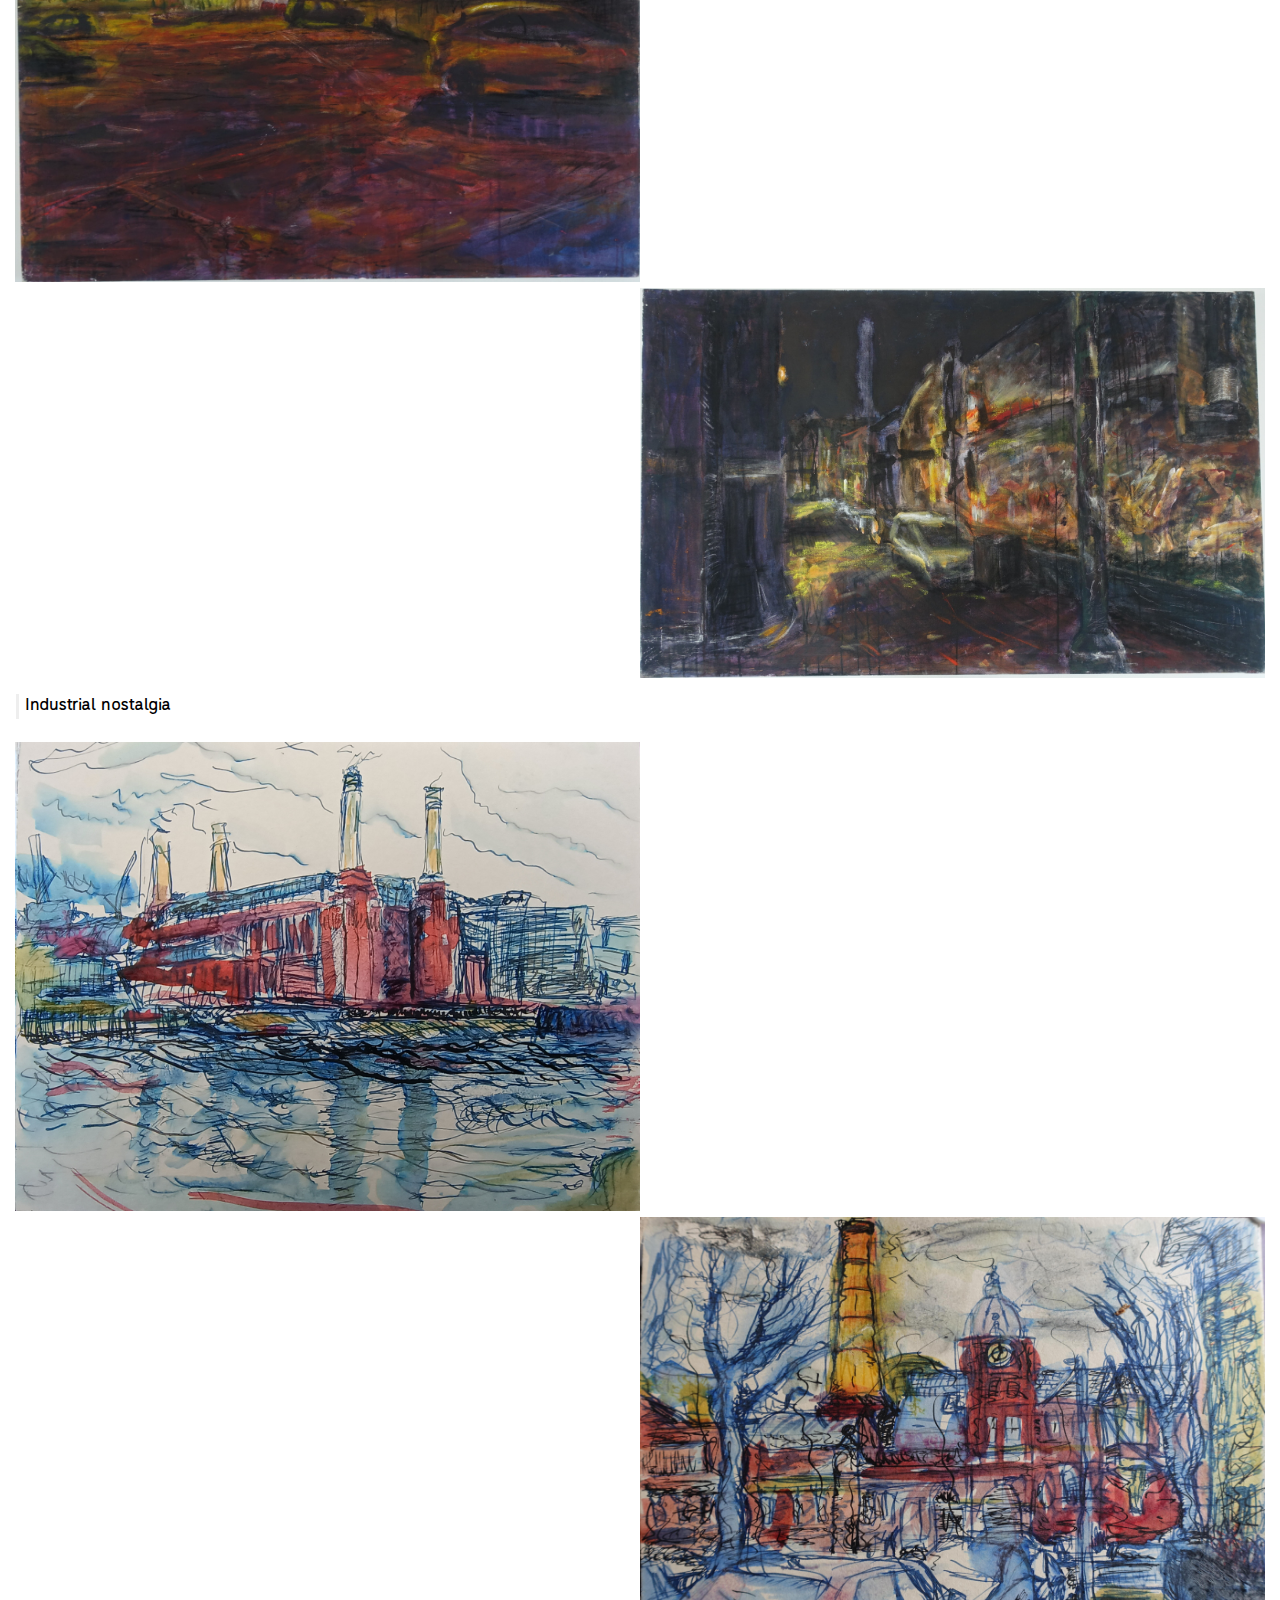
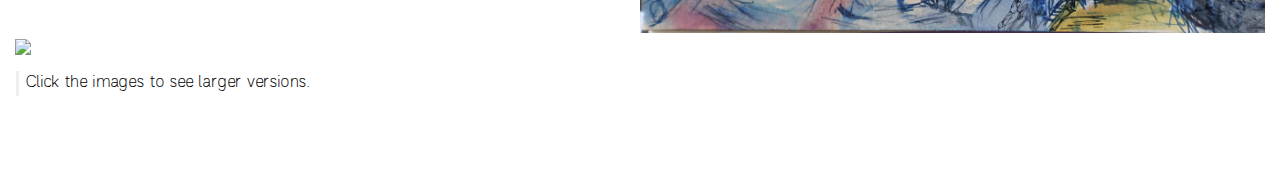
==== commit 3539fe59: "Switch city living with blurb, art page" ====
--- a/art.html
+++ b/art.html
@@ -148,12 +148,19 @@
         <div class="row">
           <div class="column">
             <p>
-              <span class="series-title">City living</span>
-              <br>
-              <br>
             I always find myself capturing the energy of places marked by humanity.
               <br>Locations that despite being incongruously devoid of people
               <br>are bursting full of the life within them.
+            </p>
+          </div>
+        </div>
+      </div>
+      
+      <div class="border-container">
+        <div class="row">
+          <div class="column">
+            <p>
+              <span class="series-title">City living</span>
             </p>
           </div>
         </div>
--- a/lib/globalstyles.css
+++ b/lib/globalstyles.css
@@ -12,6 +12,7 @@
 body {
   font-family: 'Salma';
   margin: 0px;
+  background-color: white;
 }
 
 h1, h3 {
@@ -55,7 +56,7 @@
 }
 
 .content-container {
-  width: calc(100vw - 15px);
+  width: calc(100vw - 30px);
   margin-left: 15px;
   margin-bottom: 50px;
 }
